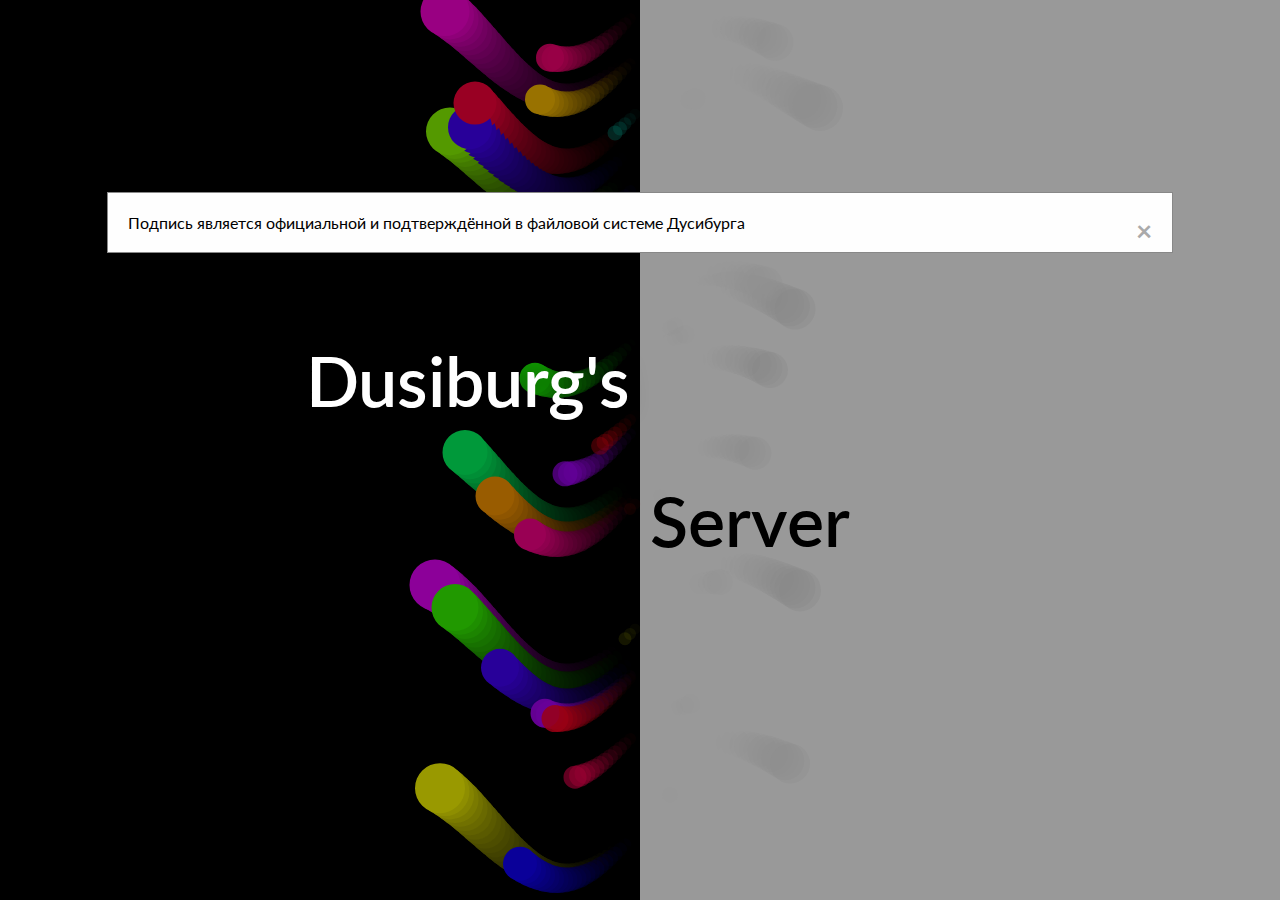
==== sign.html @ 334ec9e1 "Create sign.html" ====
<!DOCTYPE html>
<html>
<head>
  <meta charset="UTF-8">
  <link rel="stylesheet" href="./style.css">

</head>
<body>
<body>
<!-- partial:index.partial.html -->
<!-- Модальный -->
<div id="myModal" class="modal">
  <!-- Модальное содержание -->
  <div class="modal-content">
    <span class="close">&times;</span>
    <p>Подпись является официальной и подтверждённой в файловой системе Дусибурга</p>
  </div>
</div>
<div id="container">
        <div id="container-bg">
            <div class="bg black"></div>
            <div class="bg white"></div>
        </div>
        <div id="c-container">
            <div id="ideas">
                <div class="idea">
                    <div id="idea-text-left" class="idea-text">Dusiburg's</div>
                </div>
                <div class="idea">
                    <div id="idea-text-right" class="idea-text">Server</div>
                </div>
            </div>
            <canvas id="c"></canvas>
        </div>
    </div>
<!-- partial -->
  <script src='TimelineMax.min.js'></script>
<script src='TweenMax.min.js'></script>
<script src='jquery-2.2.4.js'></script>
<script src='browser.min.js'></script>
<script src='imagesloaded.pkgd.min.js'></script><script  src="./script.js"></script>

</body>
</html>
<script>
  // Получить модальный
var modal = document.getElementById("myModal");


// Получить элемент <span>, который закрывает модальный
var span = document.getElementsByClassName("close")[0];


// Когда пользователь нажимает на <span> (x), закройте модальное окно
span.onclick = function() {
  modal.style.display = "none";
}

// Когда пользователь щелкает в любом месте за пределами модального, закройте его
window.onclick = function(event) {
  if (event.target == modal) {
    modal.style.display = "none";
  }
}
  </script>
---- style.css ----
@import 'https://fonts.googleapis.com/css?family=Lato:100,100i,300,300i,400,400i,700,700i,900,900i';

body,
html {
    margin: 0;
    padding: 0;
    font-family: 'Lato', sans-serif;
    background-color: white;
    overflow: hidden;
}

h1,
h2,
h3,
h4,
h5,
h6,
p,
a,
li {
    margin: 0;
    padding: 0;
}

#container {
    width: 100vw;
    height: 100vh;
    position: relative;
    float: left;
    opacity: 1;
}

#container-bg {
    width: 100vw;
    height: 100vh;
    position: absolute;
    z-index: 0;
}

.bg {
    width: 50%;
    height: 100%;
    position: relative;
    float: left;
}

.black {
    background-color: black;
}

.white {
    background-color: white;
}

#c-container {
    width: 100vw;
    height: 100vh;
    position: absolute;
    top: 0;
    left: 0;
}

#c {
    width: 100vw;
    height: 100vh;
    position: absolute;
    top: 0;
    left: 0;
}

#ideas {
    width: 100vw;
    height: auto;
    position: absolute;
    top: 0;
    left: 0;
    opacity: 0;
    z-index: 10;
}

.idea {
    width: 50%;
    height: 100%;
    position: relative;
    float: left;
}

.idea-text {
    width: calc(100% - 20px);
    height: 100%;
    font-family: 'Lato', sans-serif;
    font-size: 70px;
    padding: 0 10px;
    font-weight: 600;
    line-height: 1em;
    position: relative;
    float: left;
}

/*GREAT IDEAS BURN*/
#idea-text-left {
    color: white;
    text-align: right;
    text-shadow: 0px 0px 20px rgba(0,0,0,0.5)
}

/*FUEL*/
#idea-text-right {
    color: black;
    text-align: left;
    margin-top: 2em;
}

/* Модальный (фон) */
.modal {
  display: block; /* Скрыто по умолчанию */
  position: fixed; /* Оставаться на месте */
  z-index: 1; /* Сидеть на вершине */
  left: 0;
  top: 0;
  width: 100%; /* Полная ширина */
  height: 100%; /* Полная высота */
  overflow: auto; /* Включите прокрутку, если это необходимо */
  background-color: rgb(0,0,0); /* Цвет запасной вариант */
  background-color: rgba(0,0,0,0.4); /* Черный с непрозрачностью */
}

/* Модальное содержание/коробка */
.modal-content {
  background-color: #fefefe;
  margin: 15% auto; /* 15% сверху и по центру */
  padding: 20px;
  border: 1px solid #888;
  width: 80%; /* Может быть больше или меньше, в зависимости от размера экрана */
}

/* Кнопка закрытия */
.close {
  color: #aaa;
  float: right;
  font-size: 28px;
  font-weight: bold;
}

.close:hover,
.close:focus {
  color: black;
  text-decoration: none;
  cursor: pointer;
}
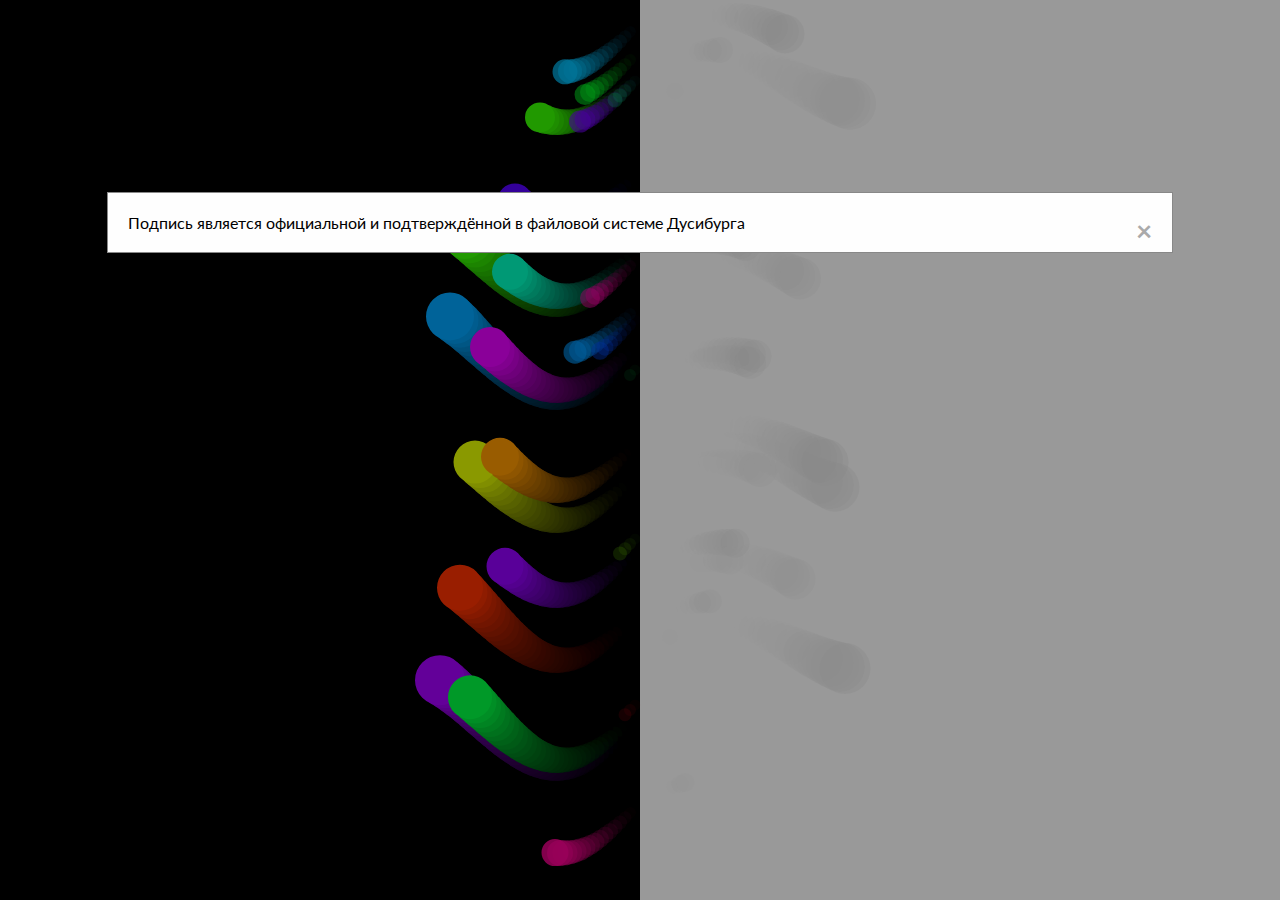
==== commit 8e997c77: "Update sign.html" ====
--- a/sign.html
+++ b/sign.html
@@ -21,15 +21,6 @@
             <div class="bg black"></div>
             <div class="bg white"></div>
         </div>
-        <div id="c-container">
-            <div id="ideas">
-                <div class="idea">
-                    <div id="idea-text-left" class="idea-text">Dusiburg's</div>
-                </div>
-                <div class="idea">
-                    <div id="idea-text-right" class="idea-text">Server</div>
-                </div>
-            </div>
             <canvas id="c"></canvas>
         </div>
     </div>
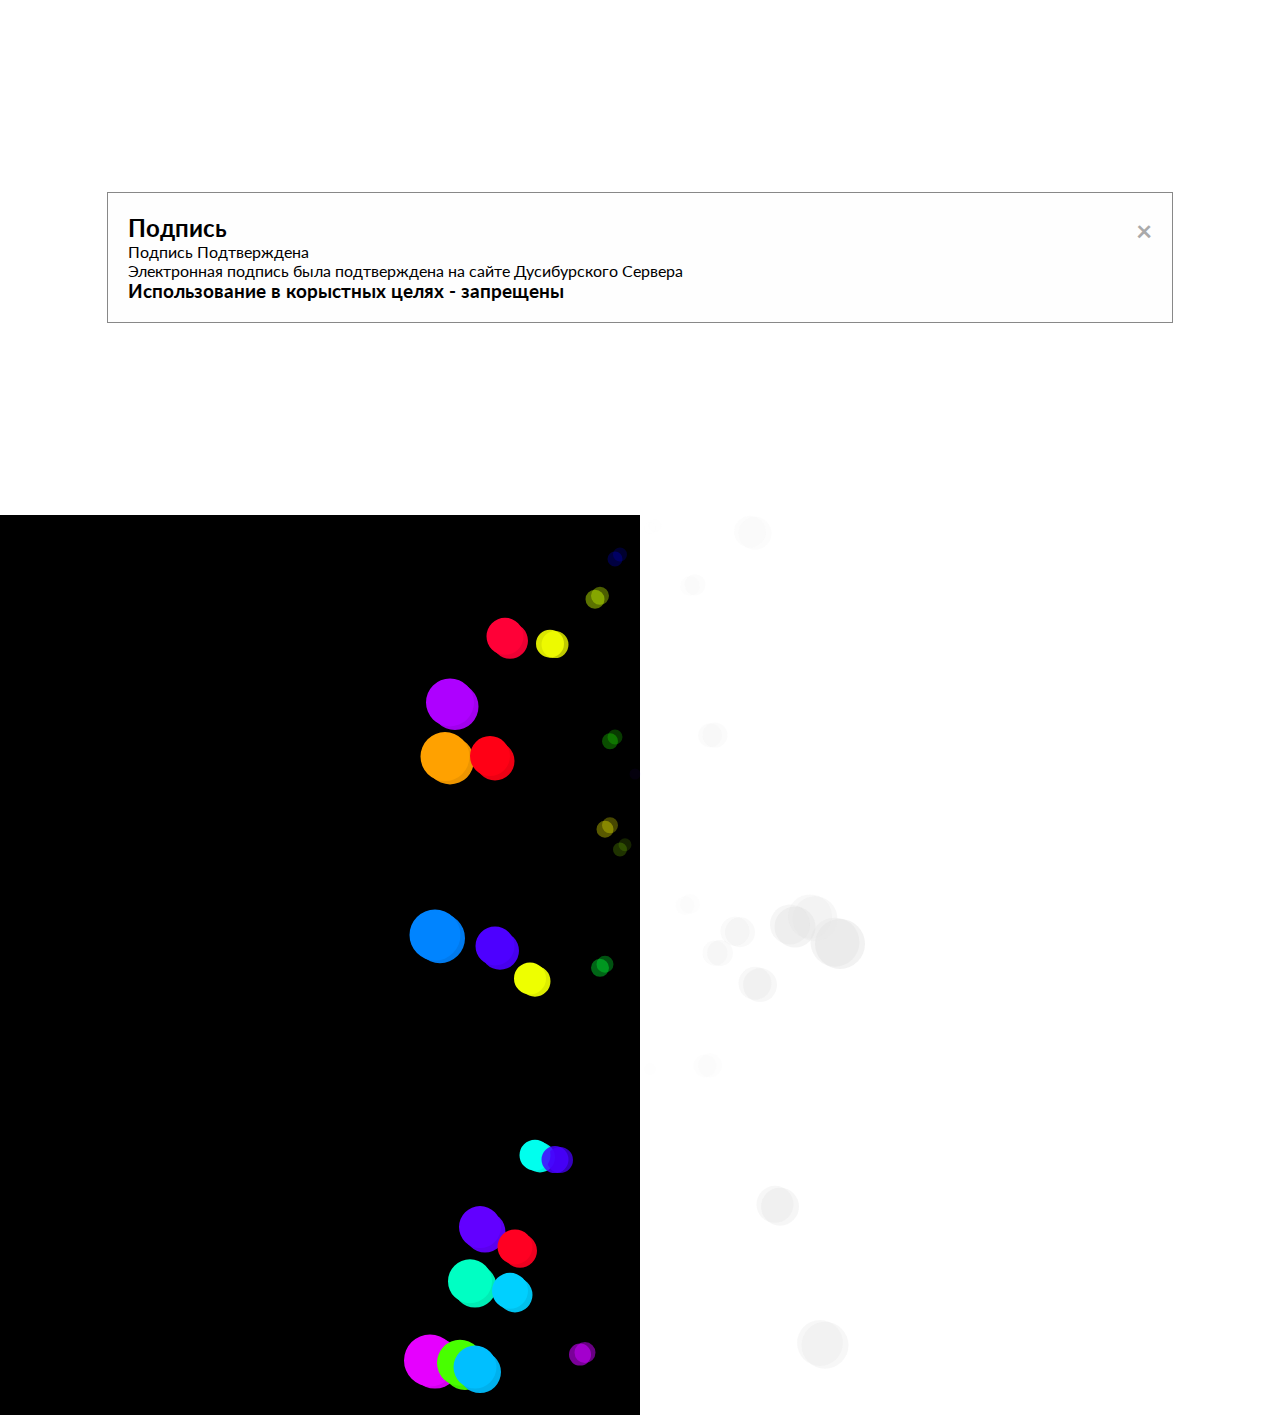
==== commit 55215ff2: "Update sign.html" ====
--- a/sign.html
+++ b/sign.html
@@ -8,12 +8,18 @@
 <body>
 <body>
 <!-- partial:index.partial.html -->
-<!-- Модальный -->
-<div id="myModal" class="modal">
-  <!-- Модальное содержание -->
-  <div class="modal-content">
+<!-- Модальное содержание -->
+<div class="modal-content">
+  <div class="modal-header">
     <span class="close">&times;</span>
-    <p>Подпись является официальной и подтверждённой в файловой системе Дусибурга</p>
+    <h2>Подпись</h2>
+  </div>
+  <div class="modal-body">
+    <p>Подпись Подтверждена</p>
+    <p>Электронная подпись была подтверждена на сайте Дусибурского Сервера</p>
+  </div>
+  <div class="modal-footer">
+    <h3>Использование в корыстных целях - запрещены</h3>
   </div>
 </div>
 <div id="container">
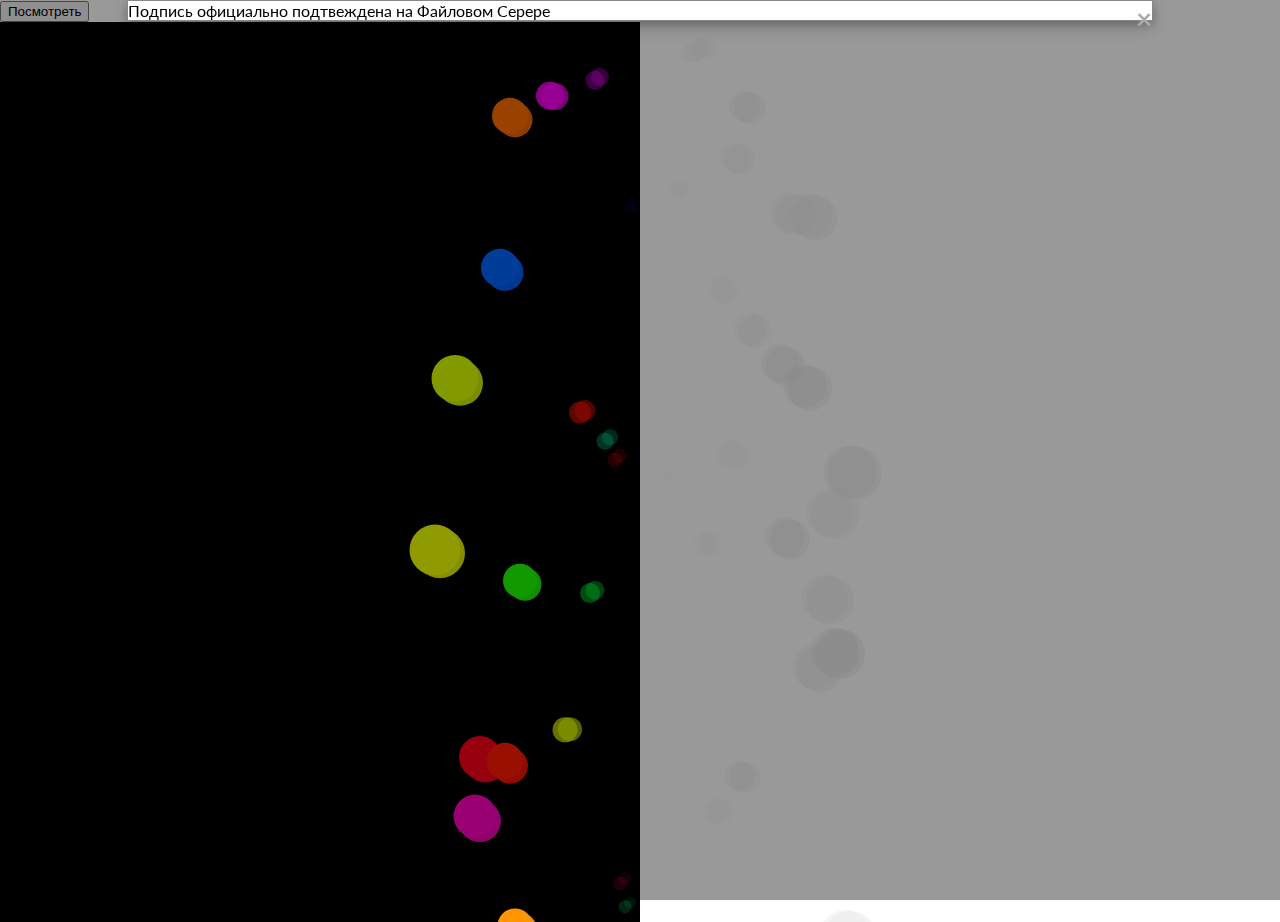
==== commit e984f2f1: "Update sign.html" ====
--- a/sign.html
+++ b/sign.html
@@ -8,19 +8,18 @@
 <body>
 <body>
 <!-- partial:index.partial.html -->
-<!-- Модальное содержание -->
-<div class="modal-content">
-  <div class="modal-header">
+<!-- Триггер/Открыть модальный -->
+<button id="myBtn">Посмотреть</button>
+
+<!-- Модальный -->
+<div id="myModal" class="modal">
+
+  <!-- Модальное содержание -->
+  <div class="modal-content">
     <span class="close">&times;</span>
-    <h2>Подпись</h2>
+    <p>Подпись официально подтвеждена на Файловом Серере</p>
   </div>
-  <div class="modal-body">
-    <p>Подпись Подтверждена</p>
-    <p>Электронная подпись была подтверждена на сайте Дусибурского Сервера</p>
-  </div>
-  <div class="modal-footer">
-    <h3>Использование в корыстных целях - запрещены</h3>
-  </div>
+
 </div>
 <div id="container">
         <div id="container-bg">
--- a/style.css
+++ b/style.css
@@ -125,15 +125,6 @@
   background-color: rgba(0,0,0,0.4); /* Черный с непрозрачностью */
 }
 
-/* Модальное содержание/коробка */
-.modal-content {
-  background-color: #fefefe;
-  margin: 15% auto; /* 15% сверху и по центру */
-  padding: 20px;
-  border: 1px solid #888;
-  width: 80%; /* Может быть больше или меньше, в зависимости от размера экрана */
-}
-
 /* Кнопка закрытия */
 .close {
   color: #aaa;
@@ -148,3 +139,39 @@
   text-decoration: none;
   cursor: pointer;
 }
+
+/* Модальный заголовок */
+.modal-header {
+  padding: 2px 16px;
+  background-color: #5cb85c;
+  color: white;
+}
+
+/* Модальное тело */
+.modal-body {padding: 2px 16px;}
+
+/* Модальный нижний колонтитул */
+.modal-footer {
+  padding: 2px 16px;
+  background-color: #5cb85c;
+  color: white;
+}
+
+/* Модальное содержание */
+.modal-content {
+  position: relative;
+  background-color: #fefefe;
+  margin: auto;
+  padding: 0;
+  border: 1px solid #888;
+  width: 80%;
+  box-shadow: 0 4px 8px 0 rgba(0,0,0,0.2),0 6px 20px 0 rgba(0,0,0,0.19);
+  animation-name: animatetop;
+  animation-duration: 0.4s
+}
+
+/* Добавить анимация */
+@keyframes animatetop {
+  from {top: -300px; opacity: 0}
+  to {top: 0; opacity: 1}
+}
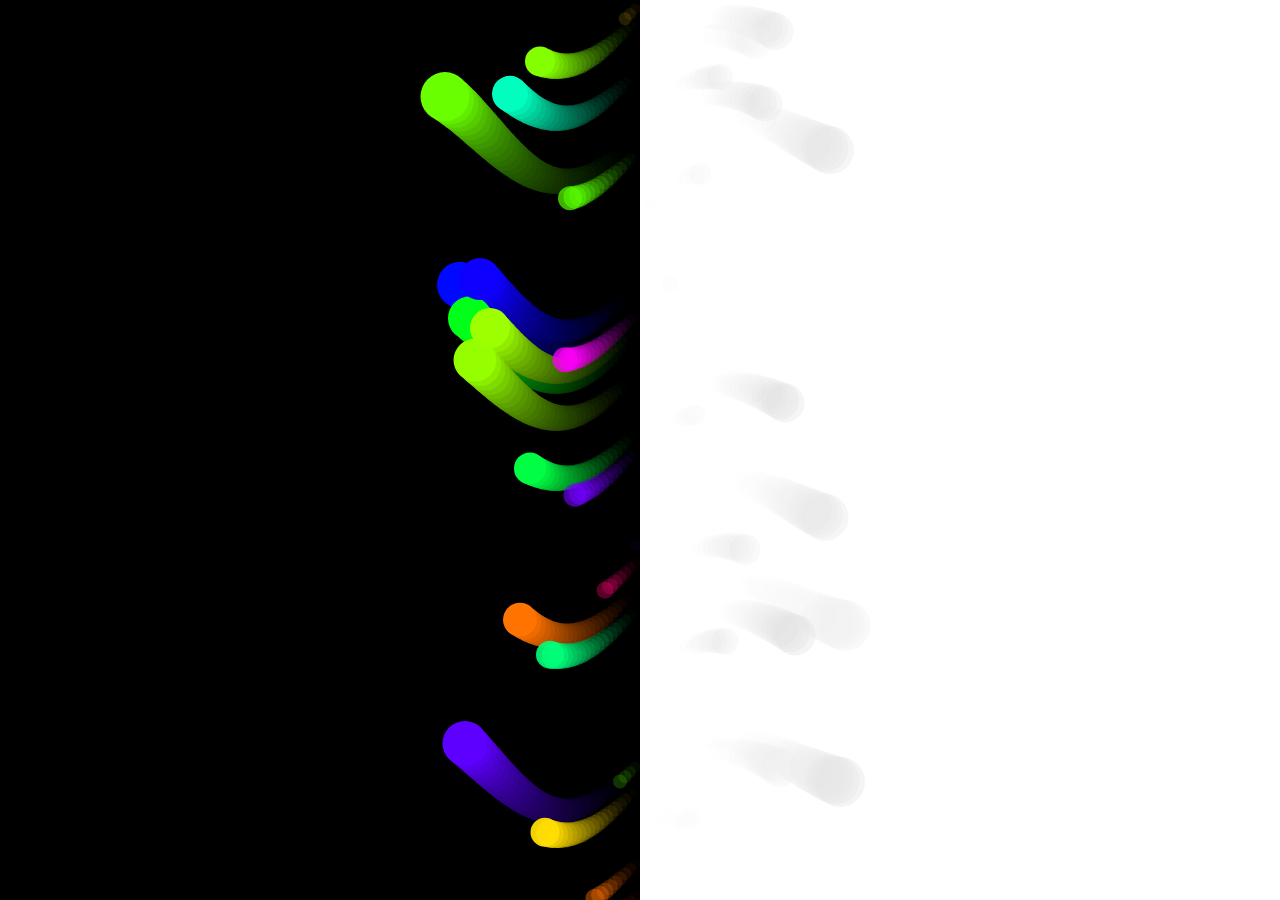
==== commit 45988f91: "Update sign.html" ====
--- a/sign.html
+++ b/sign.html
@@ -8,9 +8,6 @@
 <body>
 <body>
 <!-- partial:index.partial.html -->
-<!-- Триггер/Открыть модальный -->
-<button id="myBtn">Посмотреть</button>
-
 <!-- Модальный -->
 <div id="myModal" class="modal">
 
--- a/style.css
+++ b/style.css
@@ -113,7 +113,7 @@
 
 /* Модальный (фон) */
 .modal {
-  display: block; /* Скрыто по умолчанию */
+  display: none; /* Скрыто по умолчанию */
   position: fixed; /* Оставаться на месте */
   z-index: 1; /* Сидеть на вершине */
   left: 0;
@@ -123,6 +123,15 @@
   overflow: auto; /* Включите прокрутку, если это необходимо */
   background-color: rgb(0,0,0); /* Цвет запасной вариант */
   background-color: rgba(0,0,0,0.4); /* Черный с непрозрачностью */
+}
+
+/* Модальное содержание/коробка */
+.modal-content {
+  background-color: #fefefe;
+  margin: 15% auto; /* 15% сверху и по центру */
+  padding: 20px;
+  border: 1px solid #888;
+  width: 80%; /* Может быть больше или меньше, в зависимости от размера экрана */
 }
 
 /* Кнопка закрытия */
@@ -139,39 +148,3 @@
   text-decoration: none;
   cursor: pointer;
 }
-
-/* Модальный заголовок */
-.modal-header {
-  padding: 2px 16px;
-  background-color: #5cb85c;
-  color: white;
-}
-
-/* Модальное тело */
-.modal-body {padding: 2px 16px;}
-
-/* Модальный нижний колонтитул */
-.modal-footer {
-  padding: 2px 16px;
-  background-color: #5cb85c;
-  color: white;
-}
-
-/* Модальное содержание */
-.modal-content {
-  position: relative;
-  background-color: #fefefe;
-  margin: auto;
-  padding: 0;
-  border: 1px solid #888;
-  width: 80%;
-  box-shadow: 0 4px 8px 0 rgba(0,0,0,0.2),0 6px 20px 0 rgba(0,0,0,0.19);
-  animation-name: animatetop;
-  animation-duration: 0.4s
-}
-
-/* Добавить анимация */
-@keyframes animatetop {
-  from {top: -300px; opacity: 0}
-  to {top: 0; opacity: 1}
-}
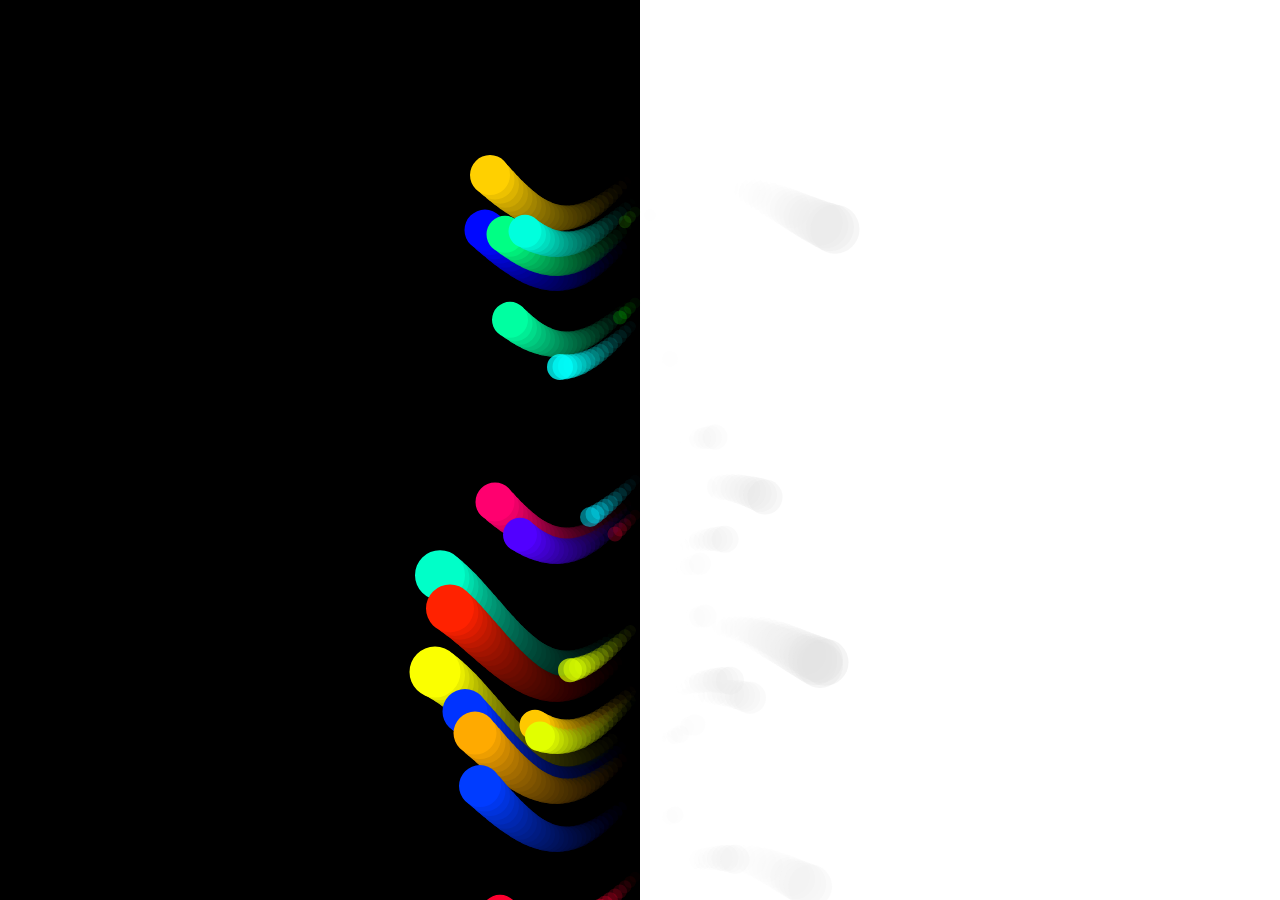
==== commit 13867978: "New Sign" ====
--- a/sign.html
+++ b/sign.html
@@ -14,7 +14,7 @@
   <!-- Модальное содержание -->
   <div class="modal-content">
     <span class="close">&times;</span>
-    <p>Подпись официально подтвеждена на Файловом Серере</p>
+    <p>Подпись официально подтвеждена на Файловом Серере Дусибурга</p>
   </div>
 
 </div>
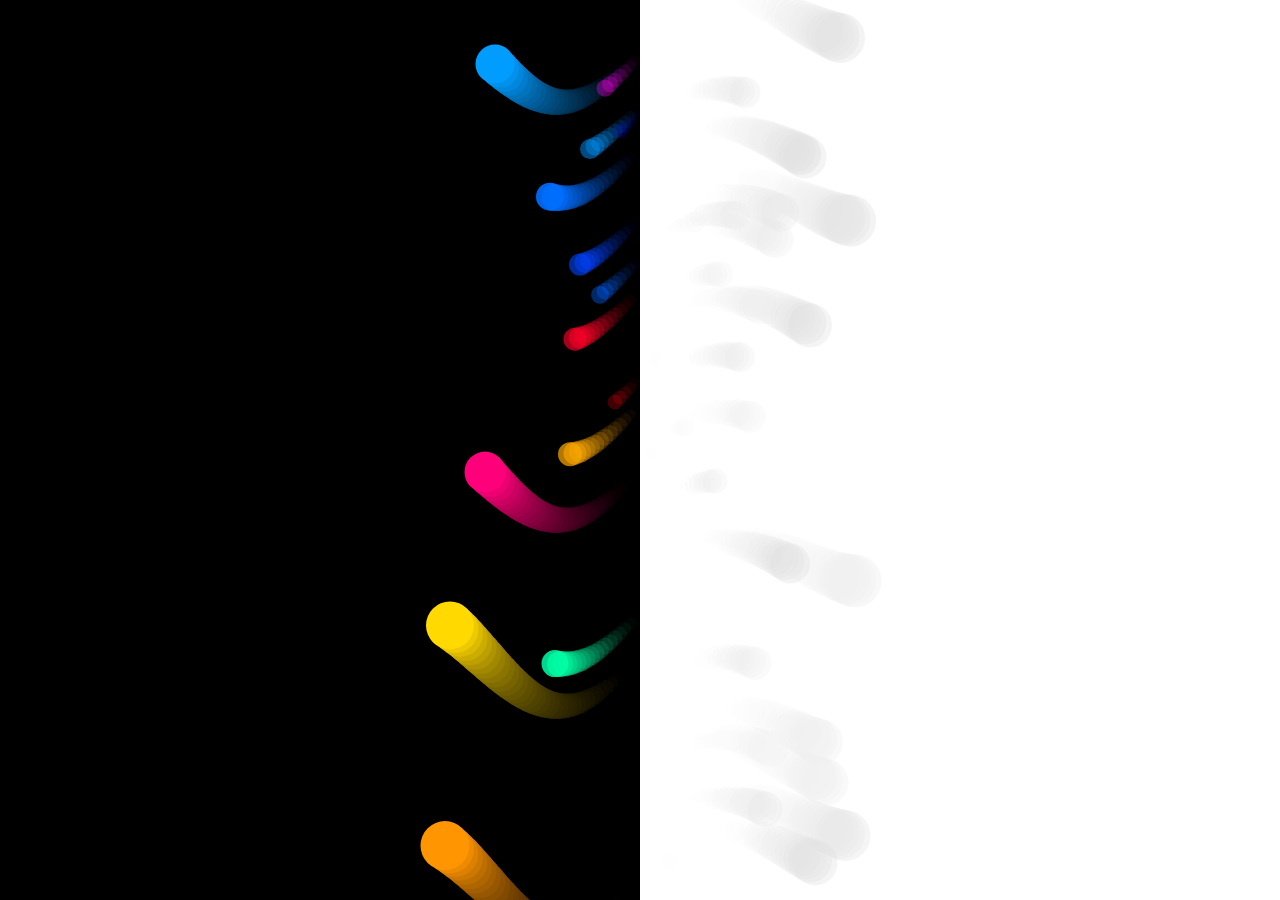
==== commit 8ea701aa: "Update sign.html" ====
--- a/sign.html
+++ b/sign.html
@@ -10,13 +10,11 @@
 <!-- partial:index.partial.html -->
 <!-- Модальный -->
 <div id="myModal" class="modal">
-
   <!-- Модальное содержание -->
   <div class="modal-content">
     <span class="close">&times;</span>
-    <p>Подпись официально подтвеждена на Файловом Серере Дусибурга</p>
+    <p>Подпись является официальной и подтверждённой в файловой системе Дусибурга</p>
   </div>
-
 </div>
 <div id="container">
         <div id="container-bg">
